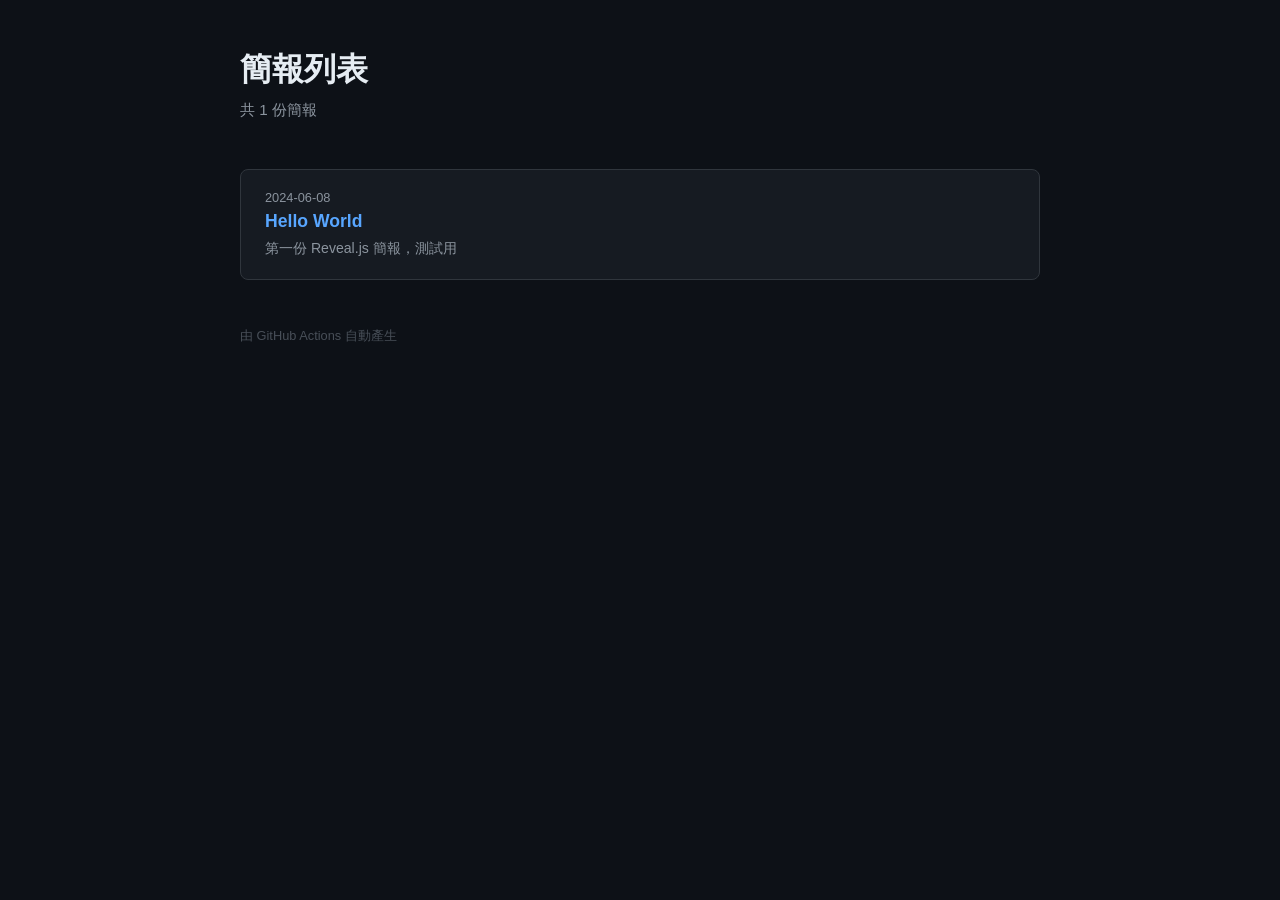
==== index.html @ 552a9aeb "init: Reveal.js slides project with GitHub Actions" ====
<!doctype html>
<html lang="zh-TW">
  <head>
    <meta charset="utf-8">
    <meta name="viewport" content="width=device-width, initial-scale=1.0">
    <title>簡報列表</title>
    <style>
      *, *::before, *::after { box-sizing: border-box; margin: 0; padding: 0; }

      body {
        font-family: -apple-system, BlinkMacSystemFont, "Segoe UI", sans-serif;
        background: #0d1117;
        color: #e6edf3;
        min-height: 100vh;
        padding: 3rem 1.5rem;
      }

      header {
        max-width: 800px;
        margin: 0 auto 3rem;
      }

      header h1 { font-size: 2rem; font-weight: 700; }

      header p {
        margin-top: 0.5rem;
        color: #8b949e;
        font-size: 0.95rem;
      }

      .grid {
        max-width: 800px;
        margin: 0 auto;
        display: grid;
        gap: 1rem;
      }

      .card {
        display: block;
        background: #161b22;
        border: 1px solid #30363d;
        border-radius: 8px;
        padding: 1.25rem 1.5rem;
        text-decoration: none;
        color: inherit;
        transition: border-color 0.15s, background 0.15s;
      }

      .card:hover {
        border-color: #58a6ff;
        background: #1c2128;
      }

      .date {
        font-size: 0.8rem;
        color: #8b949e;
        display: block;
        margin-bottom: 0.35rem;
      }

      .card h2 {
        font-size: 1.1rem;
        font-weight: 600;
        color: #58a6ff;
      }

      .desc {
        margin-top: 0.4rem;
        font-size: 0.88rem;
        color: #8b949e;
        line-height: 1.5;
      }

      footer {
        max-width: 800px;
        margin: 3rem auto 0;
        font-size: 0.8rem;
        color: #484f58;
      }
    </style>
  </head>
  <body>
    <header>
      <h1>簡報列表</h1>
      <p>共 1 份簡報</p>
    </header>
    <div class="grid">
    <a class="card" href="slides/2024-06-08-hello-world/index.html">
      <div class="card-body">
        <span class="date">2024-06-08</span>
        <h2>Hello World</h2>
        <p class="desc">第一份 Reveal.js 簡報，測試用</p>
      </div>
    </a>
    </div>
    <footer>由 GitHub Actions 自動產生</footer>
  </body>
</html>
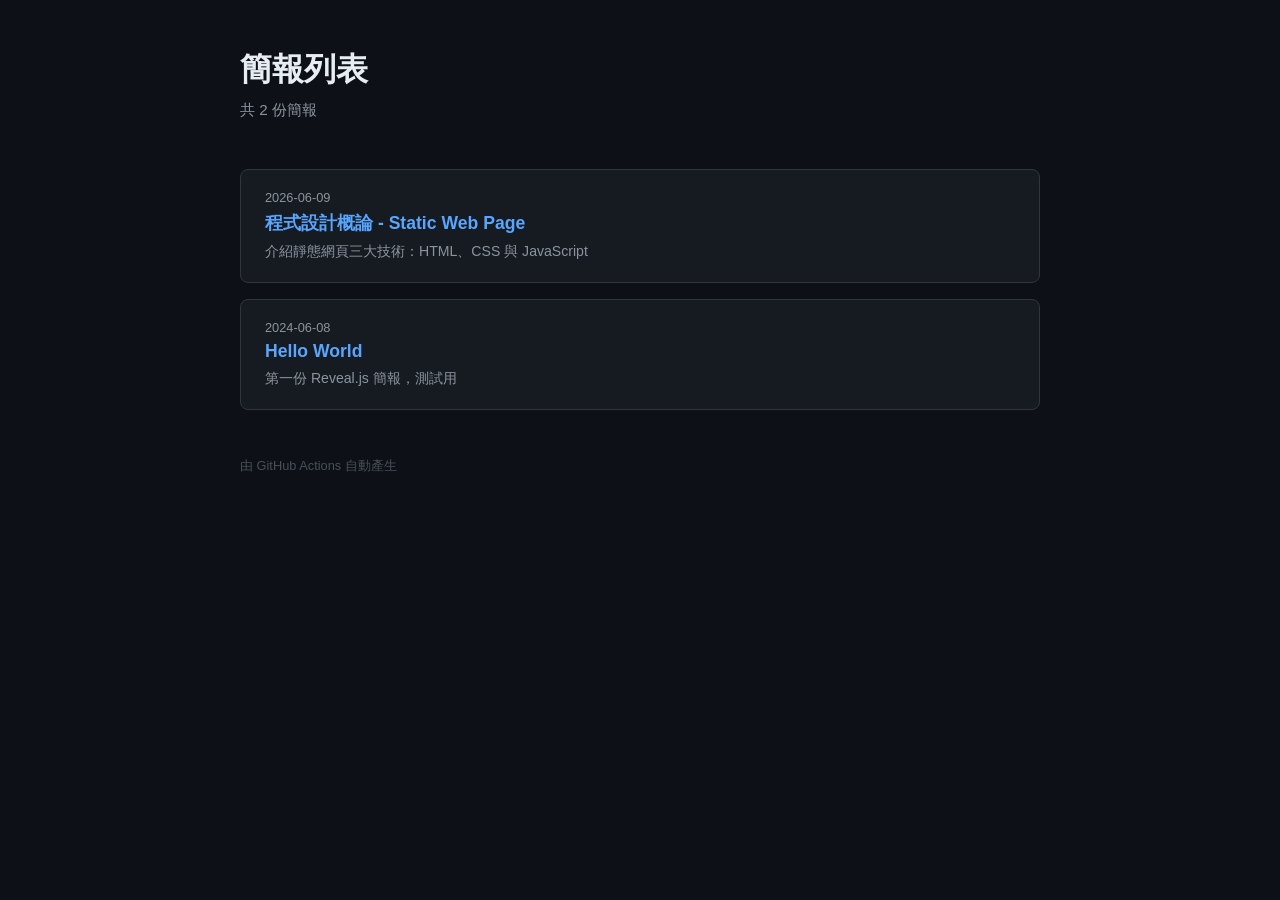
==== commit 8d1a756c: "chore: regenerate index.html [skip ci]" ====
--- a/index.html
+++ b/index.html
@@ -82,10 +82,17 @@
   <body>
     <header>
       <h1>簡報列表</h1>
-      <p>共 1 份簡報</p>
+      <p>共 2 份簡報</p>
     </header>
     <div class="grid">
-    <a class="card" href="slides/2024-06-08-hello-world/index.html">
+    <a class="card" href="slides/static-web-page/index.html">
+      <div class="card-body">
+        <span class="date">2026-06-09</span>
+        <h2>程式設計概論 - Static Web Page</h2>
+        <p class="desc">介紹靜態網頁三大技術：HTML、CSS 與 JavaScript</p>
+      </div>
+    </a>
+    <a class="card" href="slides/hello-world/index.html">
       <div class="card-body">
         <span class="date">2024-06-08</span>
         <h2>Hello World</h2>
